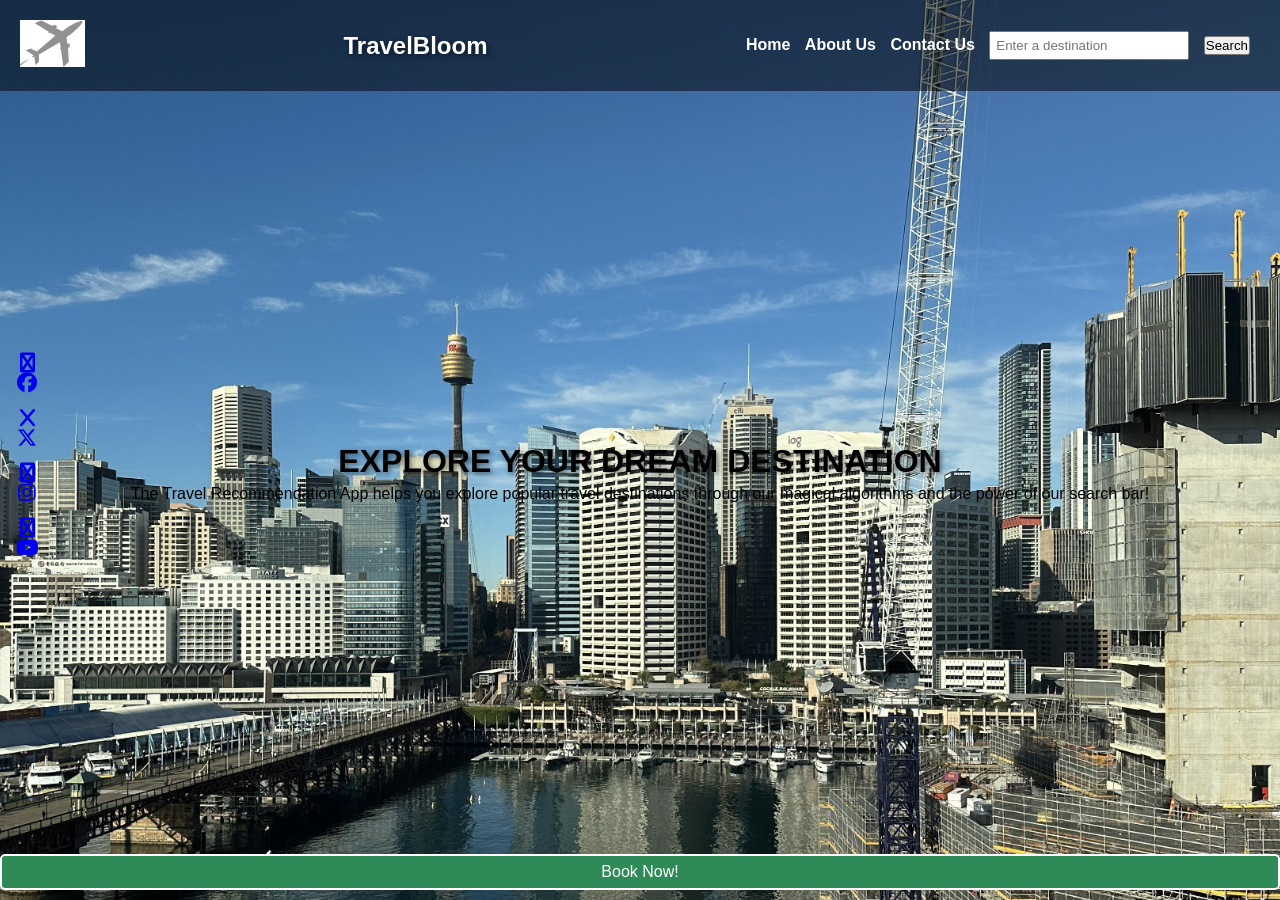
==== index.html @ 8228205e "tweaking HTML and CSS settings" ====
<!DOCTYPE html>
<html lang="en">
<head>
  <meta charset="UTF-8">
  <meta name="viewport" content="width=device-width, initial-scale=1.0">
  <title>TravelBloom</title>
  <link rel="stylesheet" href="./travel_recommendation.css">
  <link rel="stylesheet" href="https://cdnjs.cloudflare.com/ajax/libs/font-awesome/6.4.0/css/all.min.css">
</head>
<body>
    
    <nav class="navbar">
        <!-- Logo Section -->
    <a href="./index.html" class="logo">
        <img src="logo.png" alt="TravelBloom Logo">
    </a>
    <h1 style="color: white;">TravelBloom</h1>

    <ul>
        <li><a href="./index.html" id="home">Home </a></li>    
        <li><a href="./travel_about.html" id="about">About Us </a></li>
        <li><a href="./travel_contact.html" id="contact">Contact Us </a></li>
        <li><input type="text" id="destinations" placeholder="Enter a destination"> </li>
        <li><button id='btnSearch'>Search</button></li>
    </ul>
</nav>

<main id="main-content">
    <!-- Content for home page -->  
        <h1>EXPLORE YOUR DREAM DESTINATION</h1>
        <p>The Travel Recommendation App helps you explore popular travel destinations through our magical algorithms and the power of our search bar!</p>
</main>
<button type="button" class="btn btn-primary btn-pill">Book Now!</button>
    
<div class="social-sidebar">
    <a href="https://facebook.com" class="fa fa-facebook" target="_blank" rel="noopener noreferrer">
        <i class="fa-brands fa-facebook"></i>
    </a>
    <a href="https://x.com" class="fa fa-x" target="_blank" rel="noopener noreferrer">
        <i class="fa-brands fa-x-twitter"></i>
    </a>
    <a href="https://instagram.com" class="fa fa-instagram" target="_blank" rel="noopener noreferrer">
        <i class="fa-brands fa-instagram"></i>
    </a>
    <a href="https://youtube.com" class="fa fa-youtube" target="_blank" rel="noopener noreferrer">
        <i class="fa-brands fa-youtube"></i>
    </a>
</div>

<div class="container">
  </div>
  
<script src="./travel_recommendation.js"></script>
</body>
</html>
---- travel_recommendation.css ----
* {
    margin: 0;
    padding: 0;
    box-sizing: border-box;
}

/* Basic CSS for background image */

body {
    background-image: url('darling_harbor.jpg');
    background-repeat: no-repeat;
    background-size: cover;
    background-attachment: fixed;
    background-position: center;
    min-height: 100vh;
    font-family: Arial, sans-serif;
    display: flex;
    flex-direction: column;
}

.hero {
    background-image: 
      linear-gradient(rgba(0,0,0,0.5), rgba(0,0,0,0.5)), 
      url('darling_harbor.jpg');
  }
  

.container {
    display: grid;
    grid-template-columns: repeat(3, 1fr);
    gap: 20px;
    position: relative;
}

.container::before {
    content: "";
    position: absolute;
    insert: 0;
    background: rgba(0, 0, 0, 0.4)
    z-index: 1;
}

main {
    flex: 1;
    display: flex;
    flex-direction: column;
    justify-content: center;
    align-items: center;
    color: black;
}

.btn-primary {
    display: inline-flex;
    justify-content: center;
    align-items: center;
    padding: 7px 15px;
    font-weight: 400;
    font-size: 16px;
    user-select: none;
    background-color: seagreen;
    color: white;
    transition: background-color 0.3s ease;
    border: 2px solid;
    cursor: pointer;
    border-radius: 5px; /* Subtle corners */
}

/* Basic CSS for the navigation bar */

nav {
    background-color: rgba(0, 0, 0, 0.5);
    padding: 20px;
    display: flex;
    align-items: center;
    justify-content: space-between;
  }
  
  .navbar {
    background-color: rgba(0, 0, 0, 0.5);
  }

  nav ul {
    list-style-type: none;
    padding: 0;
  }
  
  nav ul li {
    display: inline;
    margin-right: 10px;
  }
  
  nav a {
    text-decoration: none;
    color: white;
    font-weight: bold;
  }
  
  /* Basic CSS for the form elements */
  
  h1 {
    display: block;
    margin-bottom: 0;
    text-shadow: 2px 2px 5px rgba(0, 0, 0, 0.5);
  }

  p {
    clear: both;
    margin-top: 5px;
  }
  
  div {
    margin-bottom: 10px;
  }
  
  label {
    display: inline-block;
    width: 100px;
  }
  
  input[type="text"],
  input[type="number"],
  select {
    width: 200px;
    padding: 5px;
  }

  button.pill {
    border-radius: 20px; /* Fully rounded sides */
  }
  
  button:hover {
    background-color: #2e8b57;
    transform: scale(1.05);
  }
  
/* General style for all social media icons */
.social-sidebar {
    display: flex;
    gap: 15px;
    justify-content: center;
    align-items: center;
    padding: 20px;
    font-size: 20px;
    width: 50px;
    height: 50px;
    text-decoration: none;
    margin: 5px 2px;
    border-radius: 25%;
    transition: opacity 0.3s;
    flex-direction: column;
    position: absolute;
    top: 50%;
    left: 0;
    transform: translateY(-50%);
    z-index: 9999;
    transition: opacity 0.3s;
}

.social-sidebar:hover {
    opacity: 0.7;
}

.social-sidebar-facebook {
    background: #3B5998;
    color: white;
}

.social-sidebar-x {
    background: black;
    color: white;
}

.social-sidebar-instagram {
    background: #125688;
    color: white;
}

.social-sidebar-youtube {
    background: red;
    color: white;   
}

body {
    text-align: center
}

#contactForm {
    max-width: 400px;
    margin: 0 auto;
}
        #contactForm input,
        #contactForm textarea {
            width: 100%;
            margin-bottom: 15px;
            padding: 8px;
}
        #contactForm button {
            border-radius: 25px;
            padding: 10px 20px;
            background-color: #007bff;
            color: white;
            border: none;
            cursor: pointer;
}
        #contactForm button:hover {
            background-color: #0056b3;
}
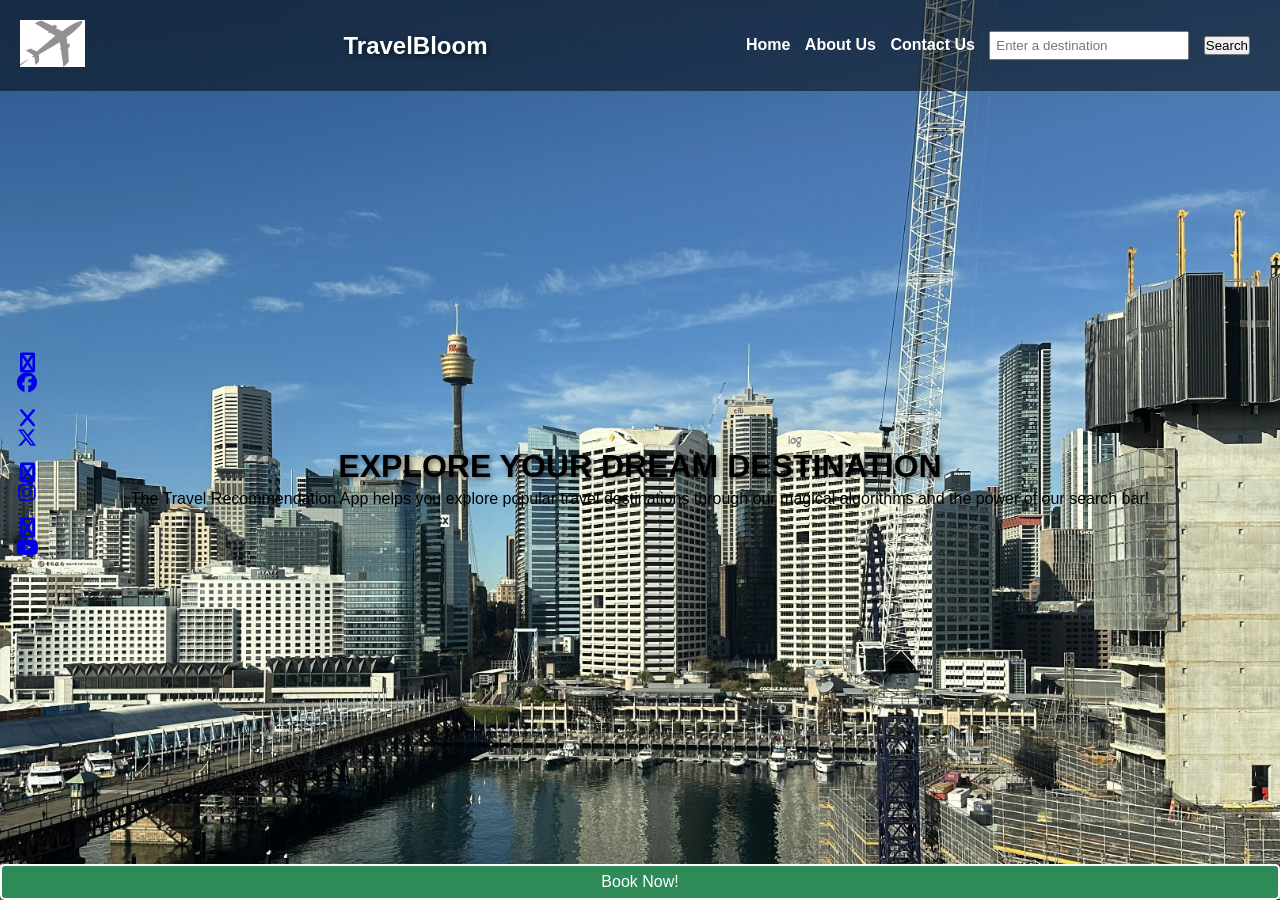
==== commit cd850f9f: "correcting syntax errors" ====
--- a/index.html
+++ b/index.html
@@ -47,9 +47,6 @@
     </a>
 </div>
 
-<div class="container">
-  </div>
-  
 <script src="./travel_recommendation.js"></script>
 </body>
 </html>
--- a/travel_recommendation.css
+++ b/travel_recommendation.css
@@ -16,14 +16,8 @@
     font-family: Arial, sans-serif;
     display: flex;
     flex-direction: column;
+    text-align: center
 }
-
-.hero {
-    background-image: 
-      linear-gradient(rgba(0,0,0,0.5), rgba(0,0,0,0.5)), 
-      url('darling_harbor.jpg');
-  }
-  
 
 .container {
     display: grid;
@@ -35,8 +29,8 @@
 .container::before {
     content: "";
     position: absolute;
-    insert: 0;
-    background: rgba(0, 0, 0, 0.4)
+    inset: 0;
+    background: rgba(0, 0, 0, 0.4);
     z-index: 1;
 }
 
@@ -180,10 +174,6 @@
     color: white;   
 }
 
-body {
-    text-align: center
-}
-
 #contactForm {
     max-width: 400px;
     margin: 0 auto;
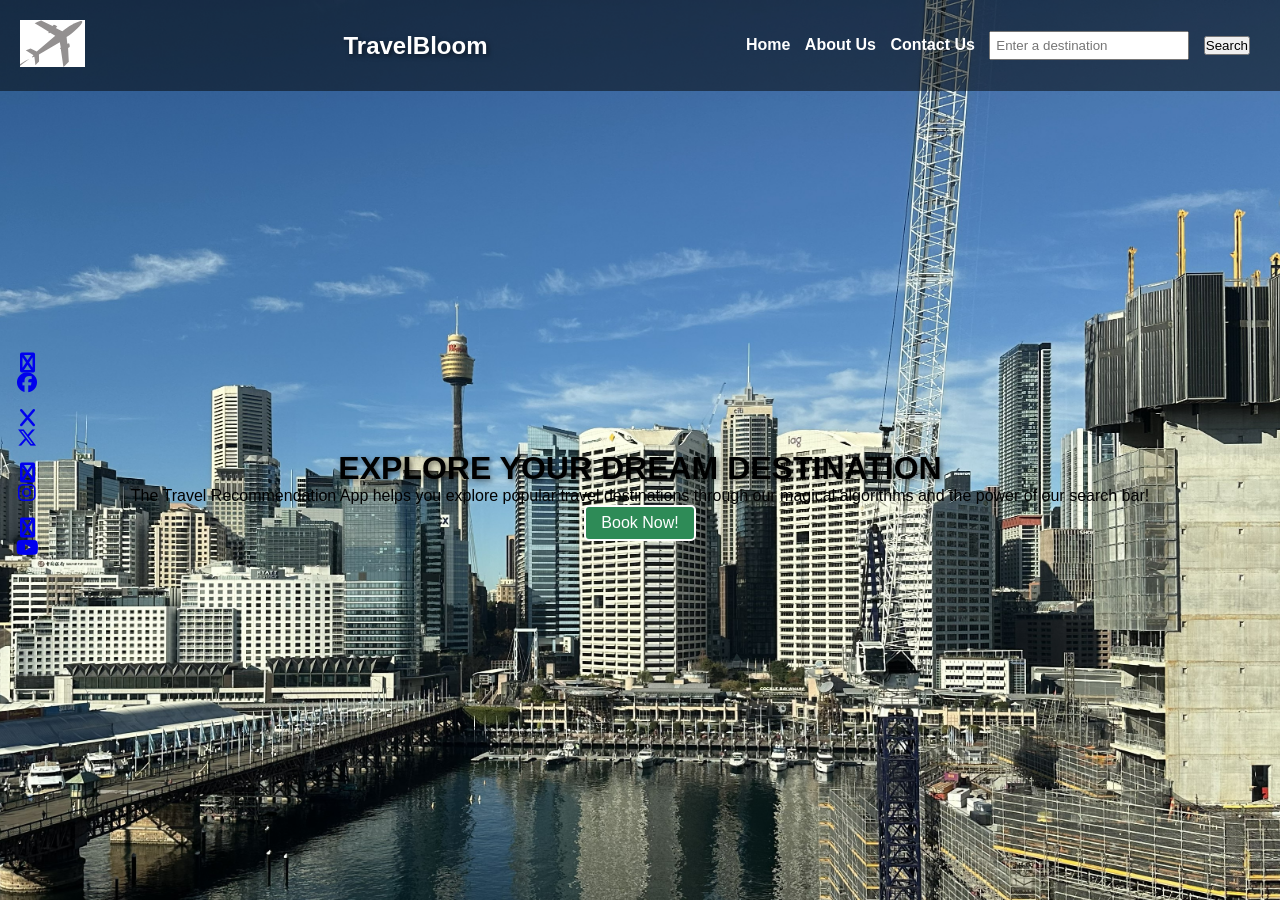
==== commit faba751c: "updated HTML files and CSS styles" ====
--- a/index.html
+++ b/index.html
@@ -29,9 +29,9 @@
     <!-- Content for home page -->  
         <h1>EXPLORE YOUR DREAM DESTINATION</h1>
         <p>The Travel Recommendation App helps you explore popular travel destinations through our magical algorithms and the power of our search bar!</p>
+<button type="button" class="btn btn-primary btn-pill">Book Now!</button>
 </main>
-<button type="button" class="btn btn-primary btn-pill">Book Now!</button>
-    
+
 <div class="social-sidebar">
     <a href="https://facebook.com" class="fa fa-facebook" target="_blank" rel="noopener noreferrer">
         <i class="fa-brands fa-facebook"></i>
--- a/travel_recommendation.css
+++ b/travel_recommendation.css
@@ -16,22 +16,7 @@
     font-family: Arial, sans-serif;
     display: flex;
     flex-direction: column;
-    text-align: center
-}
-
-.container {
-    display: grid;
-    grid-template-columns: repeat(3, 1fr);
-    gap: 20px;
-    position: relative;
-}
-
-.container::before {
-    content: "";
-    position: absolute;
-    inset: 0;
-    background: rgba(0, 0, 0, 0.4);
-    z-index: 1;
+    text-align: center;
 }
 
 main {
@@ -59,6 +44,7 @@
     border-radius: 5px; /* Subtle corners */
 }
 
+
 /* Basic CSS for the navigation bar */
 
 nav {
@@ -69,10 +55,6 @@
     justify-content: space-between;
   }
   
-  .navbar {
-    background-color: rgba(0, 0, 0, 0.5);
-  }
-
   nav ul {
     list-style-type: none;
     padding: 0;
@@ -97,13 +79,14 @@
     text-shadow: 2px 2px 5px rgba(0, 0, 0, 0.5);
   }
 
-  p {
+  
+  .form-group {
+    margin-bottom: 10px;
+  }
+
+  .content-p {
     clear: both;
     margin-top: 5px;
-  }
-  
-  div {
-    margin-bottom: 10px;
   }
   
   label {
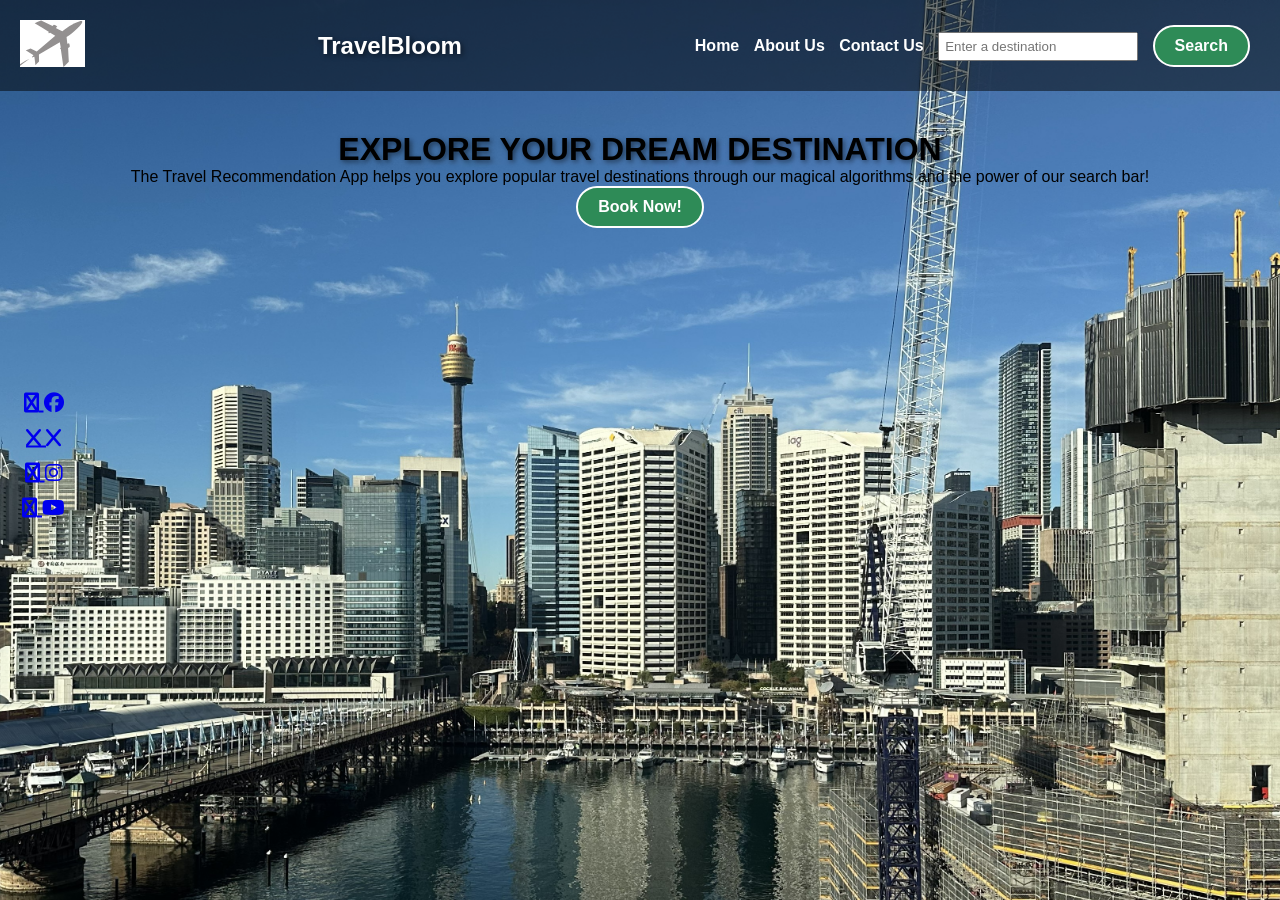
==== commit 98b80310: "cleaning up the CSS file" ====
--- a/index.html
+++ b/index.html
@@ -29,7 +29,7 @@
     <!-- Content for home page -->  
         <h1>EXPLORE YOUR DREAM DESTINATION</h1>
         <p>The Travel Recommendation App helps you explore popular travel destinations through our magical algorithms and the power of our search bar!</p>
-<button type="button" class="btn btn-primary btn-pill">Book Now!</button>
+<button type="button">Book Now!</button>
 </main>
 
 <div class="social-sidebar">
@@ -37,7 +37,7 @@
         <i class="fa-brands fa-facebook"></i>
     </a>
     <a href="https://x.com" class="fa fa-x" target="_blank" rel="noopener noreferrer">
-        <i class="fa-brands fa-x-twitter"></i>
+        <i class="fa-brands fa-x"></i>
     </a>
     <a href="https://instagram.com" class="fa fa-instagram" target="_blank" rel="noopener noreferrer">
         <i class="fa-brands fa-instagram"></i>
--- a/travel_recommendation.css
+++ b/travel_recommendation.css
@@ -23,27 +23,32 @@
     flex: 1;
     display: flex;
     flex-direction: column;
-    justify-content: center;
+    justify-content: flex-start;
     align-items: center;
     color: black;
+    padding-top: 40px;
 }
 
-.btn-primary {
+button {
     display: inline-flex;
     justify-content: center;
     align-items: center;
-    padding: 7px 15px;
-    font-weight: 400;
+    padding: 10px 20px;
+    font-weight: 600;
     font-size: 16px;
     user-select: none;
     background-color: seagreen;
     color: white;
-    transition: background-color 0.3s ease;
+    transition: background-color 0.3s ease, transform 0.2s ease;
     border: 2px solid;
     cursor: pointer;
-    border-radius: 5px; /* Subtle corners */
+    border-radius: 25px; /* Subtle corners */
 }
 
+button:hover {
+    background-color: #2e8b57;
+    transform: scale(1.05);
+  }
 
 /* Basic CSS for the navigation bar */
 
@@ -79,7 +84,6 @@
     text-shadow: 2px 2px 5px rgba(0, 0, 0, 0.5);
   }
 
-  
   .form-group {
     margin-bottom: 10px;
   }
@@ -101,15 +105,6 @@
     padding: 5px;
   }
 
-  button.pill {
-    border-radius: 20px; /* Fully rounded sides */
-  }
-  
-  button:hover {
-    background-color: #2e8b57;
-    transform: scale(1.05);
-  }
-  
 /* General style for all social media icons */
 .social-sidebar {
     display: flex;
@@ -118,8 +113,6 @@
     align-items: center;
     padding: 20px;
     font-size: 20px;
-    width: 50px;
-    height: 50px;
     text-decoration: none;
     margin: 5px 2px;
     border-radius: 25%;
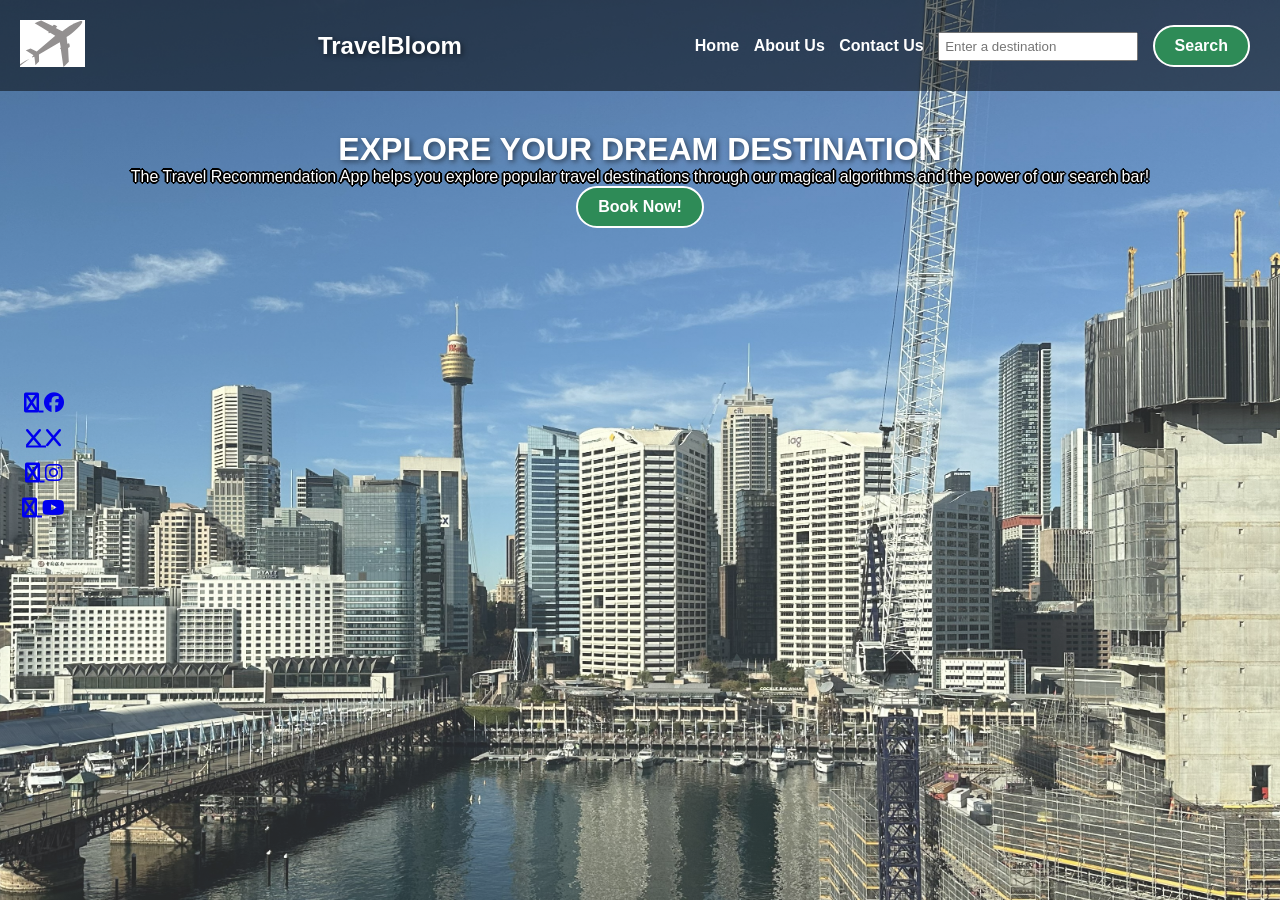
==== commit 4f42c9bb: "making functional updates in JavaScript" ====
--- a/index.html
+++ b/index.html
@@ -47,6 +47,6 @@
     </a>
 </div>
 
-<script src="./travel_recommendation.js"></script>
+<script src="./travel_recommendation.js" defer></script>
 </body>
 </html>
--- a/travel_recommendation.css
+++ b/travel_recommendation.css
@@ -7,7 +7,9 @@
 /* Basic CSS for background image */
 
 body {
-    background-image: url('darling_harbor.jpg');
+    background-image: 
+    linear-gradient(rgba(255, 255, 255, 0.15), rgba(255, 255, 255, 0.15)),
+    url('darling_harbor.jpg');
     background-repeat: no-repeat;
     background-size: cover;
     background-attachment: fixed;
@@ -27,6 +29,18 @@
     align-items: center;
     color: black;
     padding-top: 40px;
+
+/* Styling */
+    color: white;
+    text-shadow: 
+        -1px -1px 0 #000,
+        1px -1px 0 #000,
+        -1px 1px 0 #000,
+        1px 1px 0 #000,
+        -2px 0 0 #000,
+        2px 0 0 #000,
+        0 -2px 0 #000,
+        0 2px 0 #000;
 }
 
 button {
@@ -153,6 +167,16 @@
 #contactForm {
     max-width: 400px;
     margin: 0 auto;
+    color: white;
+    text-shadow: 
+        -1px -1px 0 #000,
+        1px -1px 0 #000,
+        -1px 1px 0 #000,
+        1px 1px 0 #000,
+        -2px 0 0 #000,
+        2px 0 0 #000,
+        0 -2px 0 #000,
+        0 2px 0 #000;
 }
         #contactForm input,
         #contactForm textarea {
@@ -163,11 +187,13 @@
         #contactForm button {
             border-radius: 25px;
             padding: 10px 20px;
-            background-color: #007bff;
+            background-color: seagreen;
             color: white;
             border: none;
             cursor: pointer;
+            border-radius: 25px;
 }
         #contactForm button:hover {
-            background-color: #0056b3;
+            background-color: #2e8b57;
+            transform: scale(1.05);
 }
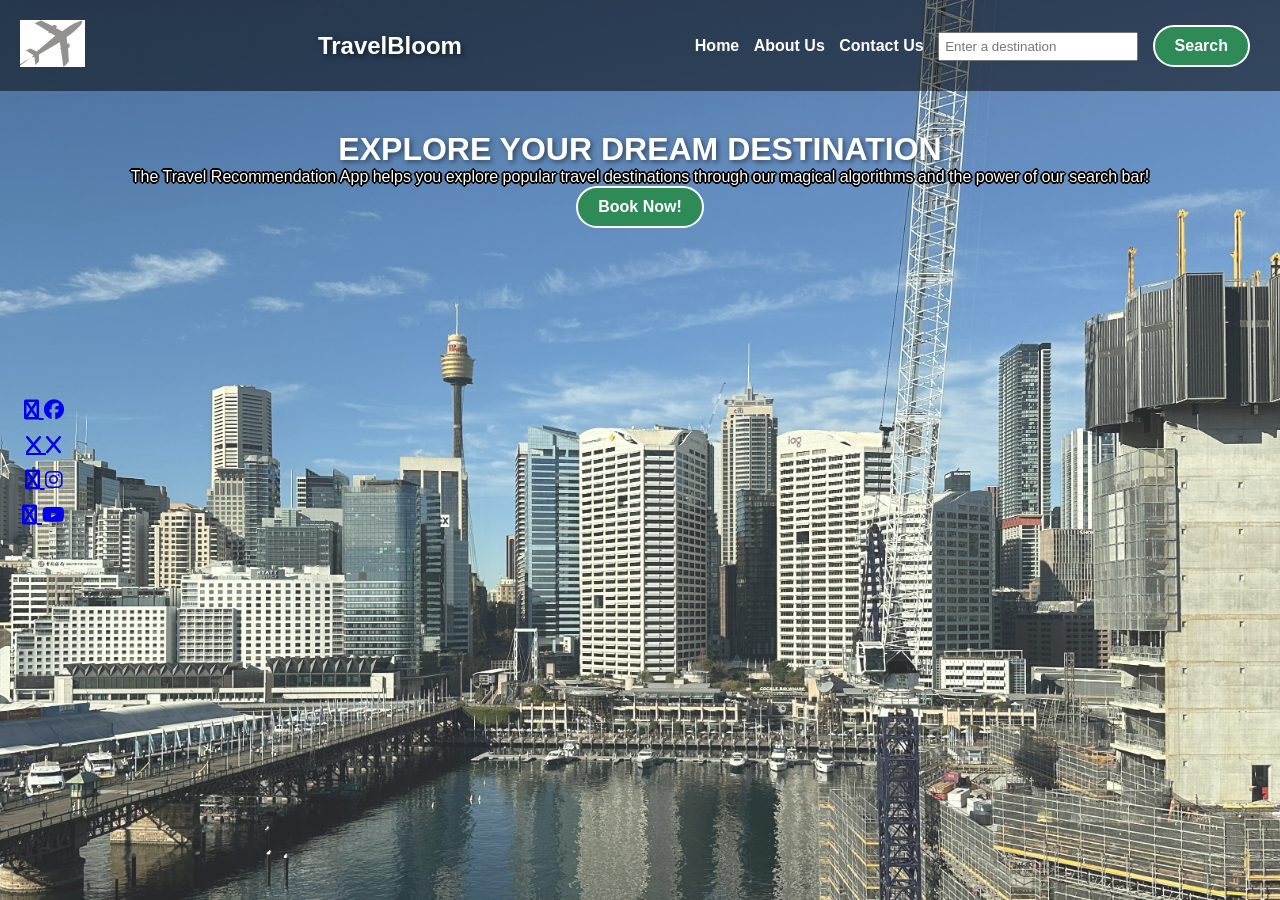
==== commit 205b6bc2: "linking Book Now! button to Expedia in HTML" ====
--- a/index.html
+++ b/index.html
@@ -29,7 +29,9 @@
     <!-- Content for home page -->  
         <h1>EXPLORE YOUR DREAM DESTINATION</h1>
         <p>The Travel Recommendation App helps you explore popular travel destinations through our magical algorithms and the power of our search bar!</p>
-<button type="button">Book Now!</button>
+
+<a href="https://www.expedia.com" target="_blank" rel="noopener noreferrer">
+    <button type="button">Book Now!</button>
 </main>
 
 <div class="social-sidebar">
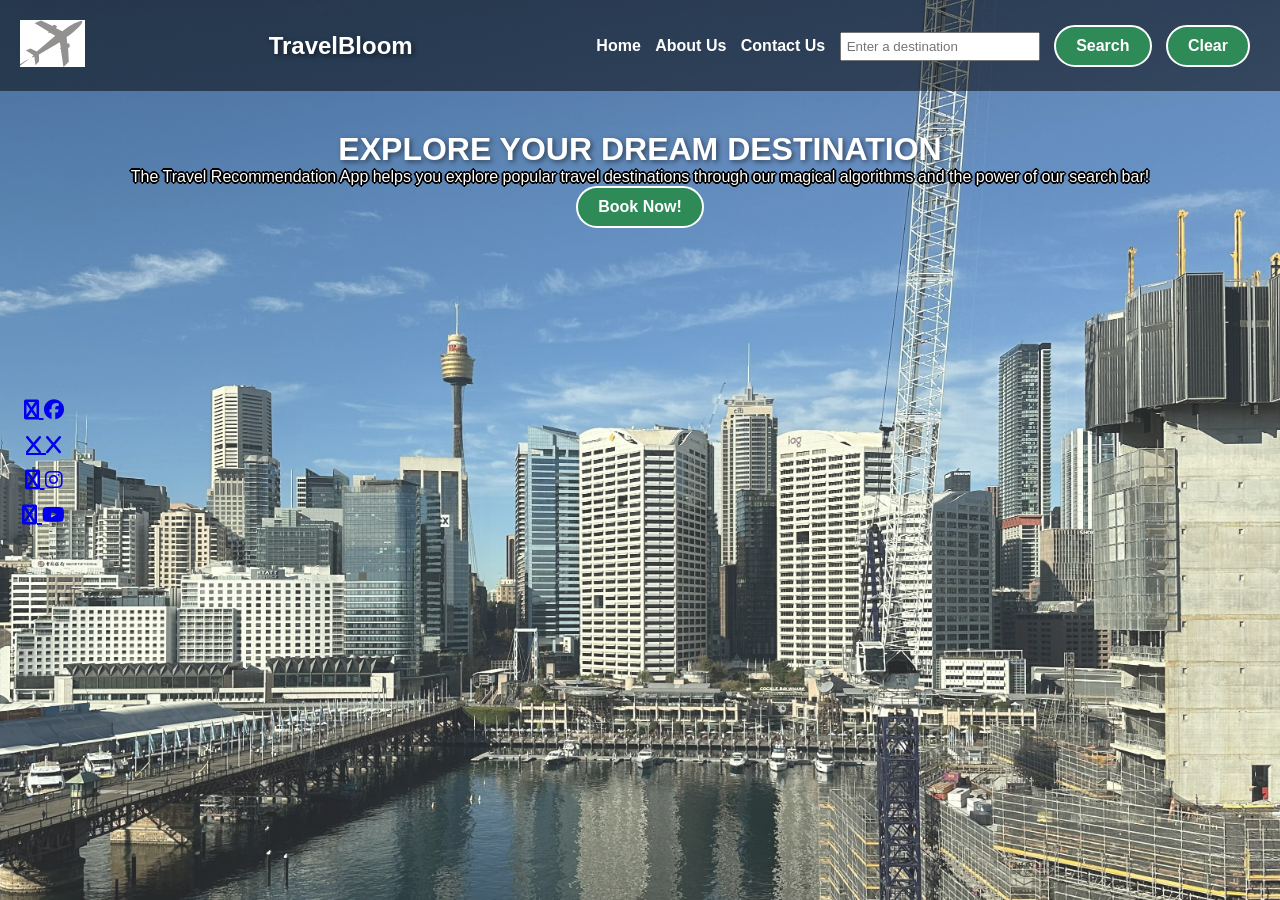
==== commit b6d91814: "fixing syntax errors in js" ====
--- a/index.html
+++ b/index.html
@@ -22,6 +22,7 @@
         <li><a href="./travel_contact.html" id="contact">Contact Us </a></li>
         <li><input type="text" id="destinations" placeholder="Enter a destination"> </li>
         <li><button id='btnSearch'>Search</button></li>
+        <li><button id='btnClear'>Clear</button>
     </ul>
 </nav>
 
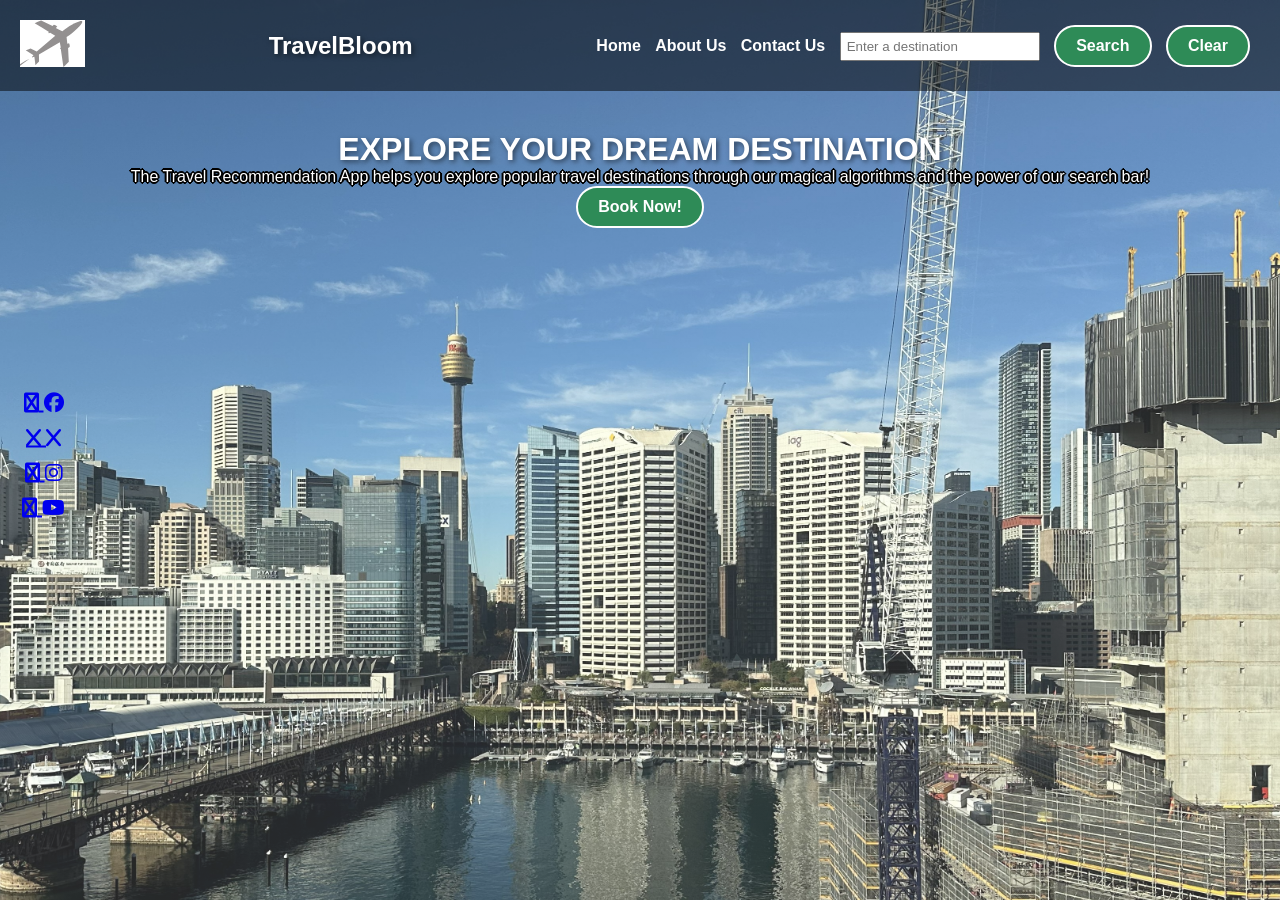
==== commit 34f54ed6: "changing card size in js and css" ====
--- a/index.html
+++ b/index.html
@@ -33,6 +33,7 @@
 
 <a href="https://www.expedia.com" target="_blank" rel="noopener noreferrer">
     <button type="button">Book Now!</button>
+</a>
 </main>
 
 <div class="social-sidebar">
@@ -49,7 +50,7 @@
         <i class="fa-brands fa-youtube"></i>
     </a>
 </div>
-
+<div id="card-container"></div>
 <script src="./travel_recommendation.js" defer></script>
 </body>
 </html>
--- a/travel_recommendation.css
+++ b/travel_recommendation.css
@@ -41,6 +41,45 @@
         2px 0 0 #000,
         0 -2px 0 #000,
         0 2px 0 #000;
+}
+
+/* Basic CSS for the Card */
+.destination-card {
+    border: 1px solid #ccc;
+    border-radius: 8px;
+    padding: 12px;
+    margin: 10px;
+    width: 220px;          /* fixed width */
+    box-shadow: 2px 2px 6px rgba(0,0,0,0.1);
+    background-color: #fff;
+    font-family: Arial, sans-serif;
+    text-shadow: none;
+    color: #333;
+}
+  
+.desitnation-card img {
+    width: 100px;           /* image fills card width */
+    height: auto;          /* maintain aspect ratio */
+    border-radius: 6px;
+    margin-bottom: 8px;
+}
+  
+.destination-card.card .title {
+    font-weight: bold;
+    font-size: 1.1em;
+    margin-bottom: 6px;
+}
+  
+.destination-card .description {
+    font-size: 0.9em;
+    color: #555;
+} 
+
+#card-container {
+    display: flex;
+    justify-content: flex-start; /* aligns items to the left */
+    flex-wrap: wrap;             /* allows wrapping to next line */
+    gap: 10px;                   /* space between cards */
 }
 
 button {
